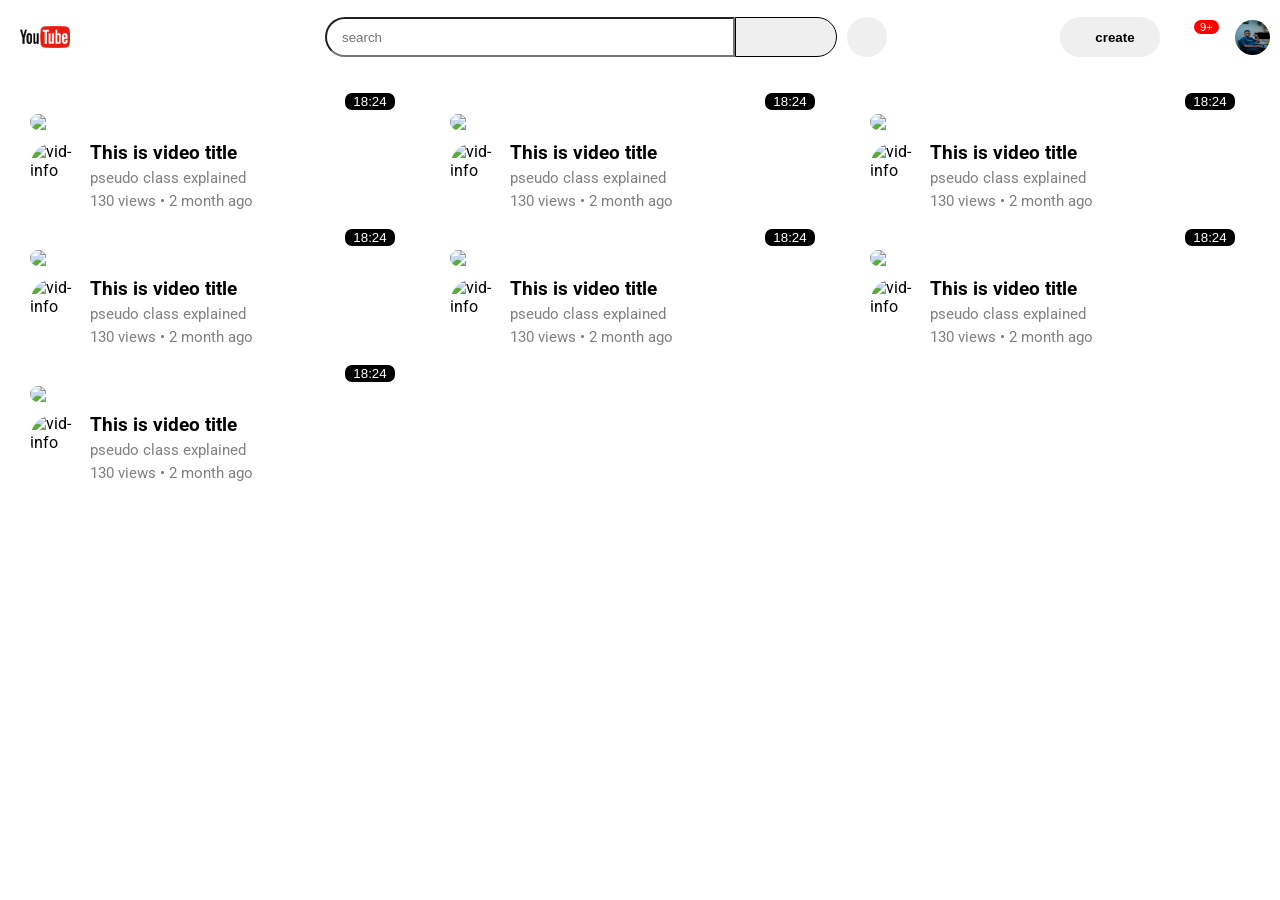
==== index.html @ b8892fe2 "first commit" ====
<!DOCTYPE html>
<html lang="en">
<head>
    <meta charset="UTF-8">
    <meta name="viewport" content="width=device-width, initial-scale=1.0">
    <title>Document</title>
      <link rel="stylesheet" href="https://cdnjs.cloudflare.com/ajax/libs/font-awesome/7.0.1/css/all.min.css">
      <link rel="stylesheet" href="index.css">
      <link rel="preconnect" href="https://fonts.googleapis.com">
<link rel="preconnect" href="https://fonts.gstatic.com" crossorigin>
<link href="https://fonts.googleapis.com/css2?family=Roboto:ital,wght@0,100..900;1,100..900&display=swap" rel="stylesheet">
</head>
<body>
    <nav>
        <div class="first-box">
         <i class="fa-solid fa-bars"></i>
         <img src="asset/logo.png" alt="logo" 
           class="logo">
        </div>
        <div class="second-box">
        <div class="search-box">  
          <input type="search" placeholder="search"
          class="search" >
             <button class="mag-btn">
               <i class="fa-solid fa-magnifying-glass fa-2x"></i>
             </button>
           </div>
            <button class="mic-btn">
               <i class="fa-solid fa-microphone"></i>
            </button>
        </div>
        <div class="last-box">
           <button class="create-btn"><i class="fa-solid fa-plus " ></i>create</button>
            <button class="notification-btn"><i class="fa-regular fa-bell"></i>
             <div class="badge">9+</div></button>
            <img src="asset/DSC_4769_transcpr.jpg" alt="profile-px"
            class="profile-pics">
           
        </div>
    </nav>
      <section class="video-section">
           <div class="video-card">
            <img class="thumbnail" src="https://i.ytimg.com/vi/6QCBYpAjak4/hq720_2.jpg?sqp=-oaymwFBCNAFEJQDSFryq4qpAzMIARUAAIhCGADYAQHiAQoIGBACGAY4AUAB8AEB-AHOBYACgAqKAgwIABABGHIgRShMMA8=&rs=AOn4CLAubvExVQAcBdk7NI8dqaTCEiVfXA">
                <button class="timestamp">18:24</button>
            <div class="video-info">
               <img class="channel-pics" src="https://i.ytimg.com/vi/6QCBYpAjak4/hq720_2.jpg?sqp=-oaymwFBCNAFEJQDSFryq4qpAzMIARUAAIhCGADYAQHiAQoIGBACGAY4AUAB8AEB-AHOBYACgAqKAgwIABABGHIgRShMMA8=&rs=AOn4CLAubvExVQAcBdk7NI8dqaTCEiVfXA" alt="vid-info">
               <div class="video-sub">
                  <h3 class="video-title"> This is video title</h3>
                  <p class="video-channel">pseudo class explained</p>
                  <div class="video-stats">
                     <span>130 views </span>
                     &#8226;
                     <span>2  month ago</span>
                  </div>
               </div>
              </div>
           </div>
           <div class="video-card">
            <img class="thumbnail" src="https://i.ytimg.com/vi/6QCBYpAjak4/hq720_2.jpg?sqp=-oaymwFBCNAFEJQDSFryq4qpAzMIARUAAIhCGADYAQHiAQoIGBACGAY4AUAB8AEB-AHOBYACgAqKAgwIABABGHIgRShMMA8=&rs=AOn4CLAubvExVQAcBdk7NI8dqaTCEiVfXA">
             <button class="timestamp">18:24</button>
            <div class="video-info">
               <img class="channel-pics" src="https://i.ytimg.com/vi/6QCBYpAjak4/hq720_2.jpg?sqp=-oaymwFBCNAFEJQDSFryq4qpAzMIARUAAIhCGADYAQHiAQoIGBACGAY4AUAB8AEB-AHOBYACgAqKAgwIABABGHIgRShMMA8=&rs=AOn4CLAubvExVQAcBdk7NI8dqaTCEiVfXA" alt="vid-info">
               <div class="video-sub">
                  <h3 class="video-title"> This is video title</h3>
                  <p class="video-channel">pseudo class explained</p>
                  <div class="video-stats">
                     <span>130 views </span>
                     &#8226;
                     <span>2  month ago</span>
                  </div>
               </div>
              </div>
           </div>
           <div class="video-card">
            <img class="thumbnail" src="https://i.ytimg.com/vi/6QCBYpAjak4/hq720_2.jpg?sqp=-oaymwFBCNAFEJQDSFryq4qpAzMIARUAAIhCGADYAQHiAQoIGBACGAY4AUAB8AEB-AHOBYACgAqKAgwIABABGHIgRShMMA8=&rs=AOn4CLAubvExVQAcBdk7NI8dqaTCEiVfXA">
             <button class="timestamp">18:24</button>
            <div class="video-info">
               <img class="channel-pics" src="https://i.ytimg.com/vi/6QCBYpAjak4/hq720_2.jpg?sqp=-oaymwFBCNAFEJQDSFryq4qpAzMIARUAAIhCGADYAQHiAQoIGBACGAY4AUAB8AEB-AHOBYACgAqKAgwIABABGHIgRShMMA8=&rs=AOn4CLAubvExVQAcBdk7NI8dqaTCEiVfXA" alt="vid-info">
               <div class="video-sub">
                  <h3 class="video-title"> This is video title</h3>
                  <p class="video-channel">pseudo class explained</p>
                  <div class="video-stats">
                     <span>130 views </span>
                     &#8226;
                     <span>2  month ago</span>
                  </div>
               </div>
              </div>
           </div>
           <div class="video-card">
            <img class="thumbnail" src="https://i.ytimg.com/vi/6QCBYpAjak4/hq720_2.jpg?sqp=-oaymwFBCNAFEJQDSFryq4qpAzMIARUAAIhCGADYAQHiAQoIGBACGAY4AUAB8AEB-AHOBYACgAqKAgwIABABGHIgRShMMA8=&rs=AOn4CLAubvExVQAcBdk7NI8dqaTCEiVfXA">
             <button class="timestamp">18:24</button>
            <div class="video-info">
               <img class="channel-pics" src="https://i.ytimg.com/vi/6QCBYpAjak4/hq720_2.jpg?sqp=-oaymwFBCNAFEJQDSFryq4qpAzMIARUAAIhCGADYAQHiAQoIGBACGAY4AUAB8AEB-AHOBYACgAqKAgwIABABGHIgRShMMA8=&rs=AOn4CLAubvExVQAcBdk7NI8dqaTCEiVfXA" alt="vid-info">
               <div class="video-sub">
                  <h3 class="video-title"> This is video title</h3>
                  <p class="video-channel">pseudo class explained</p>
                  <div class="video-stats">
                     <span>130 views </span>
                     &#8226;
                     <span>2  month ago</span>
                  </div>
               </div>
              </div>
           </div>
           <div class="video-card">
            <img class="thumbnail" src="https://i.ytimg.com/vi/6QCBYpAjak4/hq720_2.jpg?sqp=-oaymwFBCNAFEJQDSFryq4qpAzMIARUAAIhCGADYAQHiAQoIGBACGAY4AUAB8AEB-AHOBYACgAqKAgwIABABGHIgRShMMA8=&rs=AOn4CLAubvExVQAcBdk7NI8dqaTCEiVfXA">
              <button class="timestamp">18:24</button>
            <div class="video-info">
               <img class="channel-pics" src="https://i.ytimg.com/vi/6QCBYpAjak4/hq720_2.jpg?sqp=-oaymwFBCNAFEJQDSFryq4qpAzMIARUAAIhCGADYAQHiAQoIGBACGAY4AUAB8AEB-AHOBYACgAqKAgwIABABGHIgRShMMA8=&rs=AOn4CLAubvExVQAcBdk7NI8dqaTCEiVfXA" alt="vid-info">
               <div class="video-sub">
                  <h3 class="video-title"> This is video title</h3>
                  <p class="video-channel">pseudo class explained</p>
                  <div class="video-stats">
                     <span>130 views </span>
                     &#8226;
                     <span>2  month ago</span>
                  </div>
               </div>
              </div>
           </div>
           <div class="video-card">
            <img class="thumbnail" src="https://i.ytimg.com/vi/6QCBYpAjak4/hq720_2.jpg?sqp=-oaymwFBCNAFEJQDSFryq4qpAzMIARUAAIhCGADYAQHiAQoIGBACGAY4AUAB8AEB-AHOBYACgAqKAgwIABABGHIgRShMMA8=&rs=AOn4CLAubvExVQAcBdk7NI8dqaTCEiVfXA">
              <button class="timestamp">18:24</button>
            <div class="video-info">
               <img class="channel-pics" src="https://i.ytimg.com/vi/6QCBYpAjak4/hq720_2.jpg?sqp=-oaymwFBCNAFEJQDSFryq4qpAzMIARUAAIhCGADYAQHiAQoIGBACGAY4AUAB8AEB-AHOBYACgAqKAgwIABABGHIgRShMMA8=&rs=AOn4CLAubvExVQAcBdk7NI8dqaTCEiVfXA" alt="vid-info">
               <div class="video-sub">
                  <h3 class="video-title"> This is video title</h3>
                  <p class="video-channel">pseudo class explained</p>
                  <div class="video-stats">
                     <span>130 views </span>
                     &#8226;
                     <span>2  month ago</span>
                  </div>
               </div>
              </div>
           </div>
           <div class="video-card">
            <img class="thumbnail" src="https://i.ytimg.com/vi/6QCBYpAjak4/hq720_2.jpg?sqp=-oaymwFBCNAFEJQDSFryq4qpAzMIARUAAIhCGADYAQHiAQoIGBACGAY4AUAB8AEB-AHOBYACgAqKAgwIABABGHIgRShMMA8=&rs=AOn4CLAubvExVQAcBdk7NI8dqaTCEiVfXA">
              <button class="timestamp">18:24</button>
            <div class="video-info">
               <img class="channel-pics" src="https://i.ytimg.com/vi/6QCBYpAjak4/hq720_2.jpg?sqp=-oaymwFBCNAFEJQDSFryq4qpAzMIARUAAIhCGADYAQHiAQoIGBACGAY4AUAB8AEB-AHOBYACgAqKAgwIABABGHIgRShMMA8=&rs=AOn4CLAubvExVQAcBdk7NI8dqaTCEiVfXA" alt="vid-info">
               <div class="video-sub">
                  <h3 class="video-title"> This is video title</h3>
                  <p class="video-channel">pseudo class explained</p>
                  <div class="video-stats">
                     <span>130 views </span>
                     &#8226;
                     <span>2  month ago</span>
                  </div>
               </div>
              </div>
           </div>
      </section>
</body>
</html>
---- index.css ----
body {
            margin: 0;
            padding: 0;
            font-family: roboto, arial,helvetical;
        }
         
  nav {
            display: flex;
            justify-content: space-between;
            align-items:center ;
            padding: 17px 10px;
            gap: 10px;
         }
         .logo{
            width: 50px;
         }
         .first-box {
            flex:25%;
            display: flex;
            align-items: center;
            gap: 10px;
         }
         .second-box {
            flex:50% ;
            display: flex;
            gap: 10px;
         }
         .last-box {
            flex:25% ;
            padding-left: 20px;
            display: flex;
            align-items: center;
            gap: 20px;
            justify-content: flex-end;
            
   
         }
         .search-box{
            height: 40px;
            text-indent:10px ;
            width: 40vw;
            display: flex;
            border: 1px solid black;
            border: 20px;
          
         }
         .search {
            width: 80%;
            overflow: hidden;
            padding: 15px;
            border-bottom-left-radius: 20px;
            border-top-left-radius: 20px;
         }
         .create-btn{
            border-radius: 20px;
            border: none;
            font-weight: bold;
            width: 100px;
            height: 40px;
            
         }
         .profile-pics{
            width: 35px;
            height:35px ;
            border-radius: 50%;
         }
         .fa-solid.fa-plus{
            margin-left: 10px;
         }
         .notification-btn {
            border-radius: 50%;
            height: 35px;
            width: 35px;
            border: none;
            background:none  ;
            position: relative;
         }
         .badge {
            background-color: red;
            color:white ;
            padding: 1px 6px;
            position: absolute;
            top:0px ;
            font-size: smaller;
            left:14px ;
            border-radius: 10px;

         }
         .notification-btn i {
            font-size: large;
         }
          .notification-btn:hover{
            background-color: #d3d3d3;
          }
          .mag-btn {
            /* position: absolute;
            right: 0.5px;
            height: 40px;
            width: 80px;
            border-bottom-right-radius: 20px;
            border-top-right-radius: 20px;
            border: 1px solid black; */
            overflow: hidden;
            outline: none;
            width:20% ;
            border: 1px solid black;
            border-bottom-right-radius: 20px;
            border-top-right-radius: 20px;
            height: 40px;
            
          }
          .fa-solid.fa-magnifying-glass.fa-2x{
            font-weight: 100px;
          }
          .mic-btn{
            border-radius: 50%;
            height: 40px;
            width: 40px;
            border: none;
            padding: 10px;
          }
          .mag-btn:hover{
               background-color: lightgrey;
          }
          .mic-btn:hover{
               background-color: lightgrey;
          }
          .search:focus {
            border: 1 px solid blue;

          }
          .video-card{
            display: flex;
            flex-direction: column;
            width: 380px;
            border-radius: 10px;
            padding: 20px;
            position: relative;
            
          }
          .channel-pics {
            width:50px ;
            height:50px ;
            border-radius:50% ;
          }
          .video-info {
            display: flex;
            gap: 10px;
            margin-top: 12px;
          }
          .video-title{
            margin: 0;
          }
          .video-sub {
            display: flex;
            flex-direction: column;
            gap: 5px;
          }
          .video-channel {
            margin: 0;
            font-size: 15px;
            color: grey;
          }
          .video-section {
            padding: 20px 10px;
          }
          .thumbnail{
            border-radius: 12px;
            width: 380px;
          }
          .video-stats{
            font-size: 15px;
            color: grey;
          }
          
            
          
           .thumbnail:hover{
             border-radius: 0px;
           }
           .video-card:hover{
            background-color: rgb(236, 220, 220);
            border-radius: 12px;
           }
           section {
            display: grid;
            grid-template-columns: 1fr 1fr 1fr;
           }

            
          @media  (max-width:480px) {
              .second-box   {
                display: none;
              }
              .last-box {
                display: none;
              }
               .video-section{
                grid-template-columns: 1fr;
               }
          }
  .timestamp {
    background-color: black;
    color: white;
    width: 50px;
    border: none;
    position: absolute;
    right: 35px;
    bottom: 120px;
    border-radius: 7px;
  }
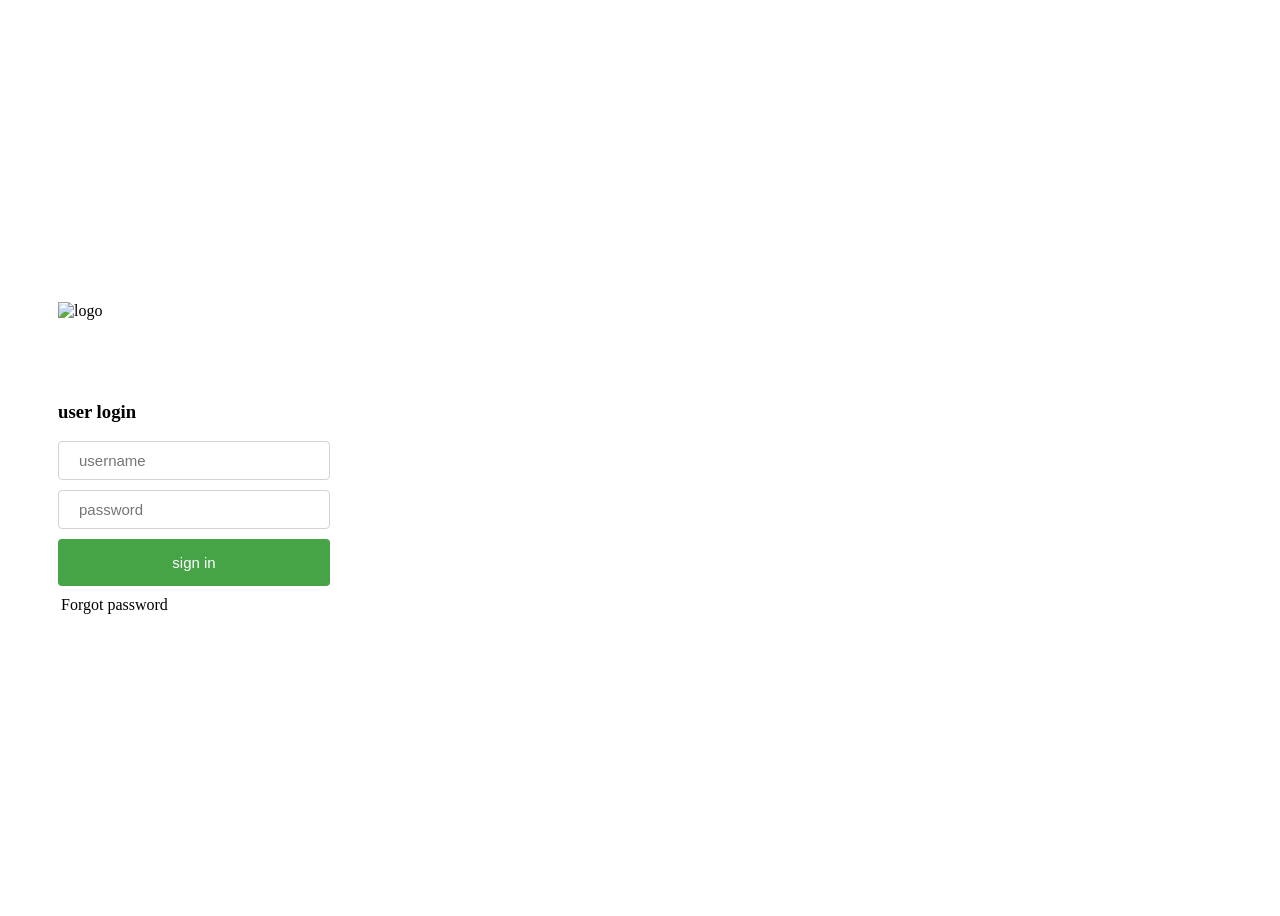
==== commit e2fd2856: "second commit" ====
--- a/index.html
+++ b/index.html
@@ -3,154 +3,32 @@
 <head>
     <meta charset="UTF-8">
     <meta name="viewport" content="width=device-width, initial-scale=1.0">
-    <title>Document</title>
-      <link rel="stylesheet" href="https://cdnjs.cloudflare.com/ajax/libs/font-awesome/7.0.1/css/all.min.css">
-      <link rel="stylesheet" href="index.css">
-      <link rel="preconnect" href="https://fonts.googleapis.com">
-<link rel="preconnect" href="https://fonts.gstatic.com" crossorigin>
-<link href="https://fonts.googleapis.com/css2?family=Roboto:ital,wght@0,100..900;1,100..900&display=swap" rel="stylesheet">
+    <title>Login:appclickict academy</title>
+    <link rel="stylesheet" href="index.css">
+     <link rel="stylesheet" href="https://cdnjs.cloudflare.com/ajax/libs/font-awesome/7.0.1/css/all.min.css">
 </head>
 <body>
-    <nav>
-        <div class="first-box">
-         <i class="fa-solid fa-bars"></i>
-         <img src="asset/logo.png" alt="logo" 
-           class="logo">
+    <div class="parent-container">
+        <div class="login-info">
+            <img src="https://appclick.ng/portal/uploads/school_content/admin_logo/1692202493-89741823864dcf5fd4617b!appclick-academy-logo-best-tech-training-center-in-ibadan-lagos-nigeria (1).png" alt="logo" class="logo">
+            <h3>user login</h3>
+            <form >
+                <div class="user-cont">
+               <input type="text" name="username" id="username" placeholder="username"> 
+               <i class="fa-solid fa-envelope"></i>
+               </div>
+               <div class="pass-cont">
+               <input type="password" name="password" id="password" placeholder="password">
+               <i class="fa-solid fa-lock"></i>
+            </div>
+               <div class="btn-cont">
+                <button>sign in</button> </div>
+                <div class="f">
+                <i class="fa-solid fa-key"></i>
+                <a href="#">Forgot password</a></div>
+            </form>
         </div>
-        <div class="second-box">
-        <div class="search-box">  
-          <input type="search" placeholder="search"
-          class="search" >
-             <button class="mag-btn">
-               <i class="fa-solid fa-magnifying-glass fa-2x"></i>
-             </button>
-           </div>
-            <button class="mic-btn">
-               <i class="fa-solid fa-microphone"></i>
-            </button>
-        </div>
-        <div class="last-box">
-           <button class="create-btn"><i class="fa-solid fa-plus " ></i>create</button>
-            <button class="notification-btn"><i class="fa-regular fa-bell"></i>
-             <div class="badge">9+</div></button>
-            <img src="asset/DSC_4769_transcpr.jpg" alt="profile-px"
-            class="profile-pics">
-           
-        </div>
-    </nav>
-      <section class="video-section">
-           <div class="video-card">
-            <img class="thumbnail" src="https://i.ytimg.com/vi/6QCBYpAjak4/hq720_2.jpg?sqp=-oaymwFBCNAFEJQDSFryq4qpAzMIARUAAIhCGADYAQHiAQoIGBACGAY4AUAB8AEB-AHOBYACgAqKAgwIABABGHIgRShMMA8=&rs=AOn4CLAubvExVQAcBdk7NI8dqaTCEiVfXA">
-                <button class="timestamp">18:24</button>
-            <div class="video-info">
-               <img class="channel-pics" src="https://i.ytimg.com/vi/6QCBYpAjak4/hq720_2.jpg?sqp=-oaymwFBCNAFEJQDSFryq4qpAzMIARUAAIhCGADYAQHiAQoIGBACGAY4AUAB8AEB-AHOBYACgAqKAgwIABABGHIgRShMMA8=&rs=AOn4CLAubvExVQAcBdk7NI8dqaTCEiVfXA" alt="vid-info">
-               <div class="video-sub">
-                  <h3 class="video-title"> This is video title</h3>
-                  <p class="video-channel">pseudo class explained</p>
-                  <div class="video-stats">
-                     <span>130 views </span>
-                     &#8226;
-                     <span>2  month ago</span>
-                  </div>
-               </div>
-              </div>
-           </div>
-           <div class="video-card">
-            <img class="thumbnail" src="https://i.ytimg.com/vi/6QCBYpAjak4/hq720_2.jpg?sqp=-oaymwFBCNAFEJQDSFryq4qpAzMIARUAAIhCGADYAQHiAQoIGBACGAY4AUAB8AEB-AHOBYACgAqKAgwIABABGHIgRShMMA8=&rs=AOn4CLAubvExVQAcBdk7NI8dqaTCEiVfXA">
-             <button class="timestamp">18:24</button>
-            <div class="video-info">
-               <img class="channel-pics" src="https://i.ytimg.com/vi/6QCBYpAjak4/hq720_2.jpg?sqp=-oaymwFBCNAFEJQDSFryq4qpAzMIARUAAIhCGADYAQHiAQoIGBACGAY4AUAB8AEB-AHOBYACgAqKAgwIABABGHIgRShMMA8=&rs=AOn4CLAubvExVQAcBdk7NI8dqaTCEiVfXA" alt="vid-info">
-               <div class="video-sub">
-                  <h3 class="video-title"> This is video title</h3>
-                  <p class="video-channel">pseudo class explained</p>
-                  <div class="video-stats">
-                     <span>130 views </span>
-                     &#8226;
-                     <span>2  month ago</span>
-                  </div>
-               </div>
-              </div>
-           </div>
-           <div class="video-card">
-            <img class="thumbnail" src="https://i.ytimg.com/vi/6QCBYpAjak4/hq720_2.jpg?sqp=-oaymwFBCNAFEJQDSFryq4qpAzMIARUAAIhCGADYAQHiAQoIGBACGAY4AUAB8AEB-AHOBYACgAqKAgwIABABGHIgRShMMA8=&rs=AOn4CLAubvExVQAcBdk7NI8dqaTCEiVfXA">
-             <button class="timestamp">18:24</button>
-            <div class="video-info">
-               <img class="channel-pics" src="https://i.ytimg.com/vi/6QCBYpAjak4/hq720_2.jpg?sqp=-oaymwFBCNAFEJQDSFryq4qpAzMIARUAAIhCGADYAQHiAQoIGBACGAY4AUAB8AEB-AHOBYACgAqKAgwIABABGHIgRShMMA8=&rs=AOn4CLAubvExVQAcBdk7NI8dqaTCEiVfXA" alt="vid-info">
-               <div class="video-sub">
-                  <h3 class="video-title"> This is video title</h3>
-                  <p class="video-channel">pseudo class explained</p>
-                  <div class="video-stats">
-                     <span>130 views </span>
-                     &#8226;
-                     <span>2  month ago</span>
-                  </div>
-               </div>
-              </div>
-           </div>
-           <div class="video-card">
-            <img class="thumbnail" src="https://i.ytimg.com/vi/6QCBYpAjak4/hq720_2.jpg?sqp=-oaymwFBCNAFEJQDSFryq4qpAzMIARUAAIhCGADYAQHiAQoIGBACGAY4AUAB8AEB-AHOBYACgAqKAgwIABABGHIgRShMMA8=&rs=AOn4CLAubvExVQAcBdk7NI8dqaTCEiVfXA">
-             <button class="timestamp">18:24</button>
-            <div class="video-info">
-               <img class="channel-pics" src="https://i.ytimg.com/vi/6QCBYpAjak4/hq720_2.jpg?sqp=-oaymwFBCNAFEJQDSFryq4qpAzMIARUAAIhCGADYAQHiAQoIGBACGAY4AUAB8AEB-AHOBYACgAqKAgwIABABGHIgRShMMA8=&rs=AOn4CLAubvExVQAcBdk7NI8dqaTCEiVfXA" alt="vid-info">
-               <div class="video-sub">
-                  <h3 class="video-title"> This is video title</h3>
-                  <p class="video-channel">pseudo class explained</p>
-                  <div class="video-stats">
-                     <span>130 views </span>
-                     &#8226;
-                     <span>2  month ago</span>
-                  </div>
-               </div>
-              </div>
-           </div>
-           <div class="video-card">
-            <img class="thumbnail" src="https://i.ytimg.com/vi/6QCBYpAjak4/hq720_2.jpg?sqp=-oaymwFBCNAFEJQDSFryq4qpAzMIARUAAIhCGADYAQHiAQoIGBACGAY4AUAB8AEB-AHOBYACgAqKAgwIABABGHIgRShMMA8=&rs=AOn4CLAubvExVQAcBdk7NI8dqaTCEiVfXA">
-              <button class="timestamp">18:24</button>
-            <div class="video-info">
-               <img class="channel-pics" src="https://i.ytimg.com/vi/6QCBYpAjak4/hq720_2.jpg?sqp=-oaymwFBCNAFEJQDSFryq4qpAzMIARUAAIhCGADYAQHiAQoIGBACGAY4AUAB8AEB-AHOBYACgAqKAgwIABABGHIgRShMMA8=&rs=AOn4CLAubvExVQAcBdk7NI8dqaTCEiVfXA" alt="vid-info">
-               <div class="video-sub">
-                  <h3 class="video-title"> This is video title</h3>
-                  <p class="video-channel">pseudo class explained</p>
-                  <div class="video-stats">
-                     <span>130 views </span>
-                     &#8226;
-                     <span>2  month ago</span>
-                  </div>
-               </div>
-              </div>
-           </div>
-           <div class="video-card">
-            <img class="thumbnail" src="https://i.ytimg.com/vi/6QCBYpAjak4/hq720_2.jpg?sqp=-oaymwFBCNAFEJQDSFryq4qpAzMIARUAAIhCGADYAQHiAQoIGBACGAY4AUAB8AEB-AHOBYACgAqKAgwIABABGHIgRShMMA8=&rs=AOn4CLAubvExVQAcBdk7NI8dqaTCEiVfXA">
-              <button class="timestamp">18:24</button>
-            <div class="video-info">
-               <img class="channel-pics" src="https://i.ytimg.com/vi/6QCBYpAjak4/hq720_2.jpg?sqp=-oaymwFBCNAFEJQDSFryq4qpAzMIARUAAIhCGADYAQHiAQoIGBACGAY4AUAB8AEB-AHOBYACgAqKAgwIABABGHIgRShMMA8=&rs=AOn4CLAubvExVQAcBdk7NI8dqaTCEiVfXA" alt="vid-info">
-               <div class="video-sub">
-                  <h3 class="video-title"> This is video title</h3>
-                  <p class="video-channel">pseudo class explained</p>
-                  <div class="video-stats">
-                     <span>130 views </span>
-                     &#8226;
-                     <span>2  month ago</span>
-                  </div>
-               </div>
-              </div>
-           </div>
-           <div class="video-card">
-            <img class="thumbnail" src="https://i.ytimg.com/vi/6QCBYpAjak4/hq720_2.jpg?sqp=-oaymwFBCNAFEJQDSFryq4qpAzMIARUAAIhCGADYAQHiAQoIGBACGAY4AUAB8AEB-AHOBYACgAqKAgwIABABGHIgRShMMA8=&rs=AOn4CLAubvExVQAcBdk7NI8dqaTCEiVfXA">
-              <button class="timestamp">18:24</button>
-            <div class="video-info">
-               <img class="channel-pics" src="https://i.ytimg.com/vi/6QCBYpAjak4/hq720_2.jpg?sqp=-oaymwFBCNAFEJQDSFryq4qpAzMIARUAAIhCGADYAQHiAQoIGBACGAY4AUAB8AEB-AHOBYACgAqKAgwIABABGHIgRShMMA8=&rs=AOn4CLAubvExVQAcBdk7NI8dqaTCEiVfXA" alt="vid-info">
-               <div class="video-sub">
-                  <h3 class="video-title"> This is video title</h3>
-                  <p class="video-channel">pseudo class explained</p>
-                  <div class="video-stats">
-                     <span>130 views </span>
-                     &#8226;
-                     <span>2  month ago</span>
-                  </div>
-               </div>
-              </div>
-           </div>
-      </section>
+        <div class="img">
+    </div>
 </body>
 </html>
--- a/index.css
+++ b/index.css
@@ -1,212 +1,98 @@
-  body {
-            margin: 0;
-            padding: 0;
-            font-family: roboto, arial,helvetical;
-        }
-         
-  nav {
-            display: flex;
-            justify-content: space-between;
-            align-items:center ;
-            padding: 17px 10px;
-            gap: 10px;
-         }
-         .logo{
-            width: 50px;
-         }
-         .first-box {
-            flex:25%;
-            display: flex;
-            align-items: center;
-            gap: 10px;
-         }
-         .second-box {
-            flex:50% ;
-            display: flex;
-            gap: 10px;
-         }
-         .last-box {
-            flex:25% ;
-            padding-left: 20px;
-            display: flex;
-            align-items: center;
-            gap: 20px;
-            justify-content: flex-end;
-            
-   
-         }
-         .search-box{
-            height: 40px;
-            text-indent:10px ;
-            width: 40vw;
-            display: flex;
-            border: 1px solid black;
-            border: 20px;
-          
-         }
-         .search {
-            width: 80%;
-            overflow: hidden;
-            padding: 15px;
-            border-bottom-left-radius: 20px;
-            border-top-left-radius: 20px;
-         }
-         .create-btn{
-            border-radius: 20px;
-            border: none;
-            font-weight: bold;
-            width: 100px;
-            height: 40px;
-            
-         }
-         .profile-pics{
-            width: 35px;
-            height:35px ;
-            border-radius: 50%;
-         }
-         .fa-solid.fa-plus{
-            margin-left: 10px;
-         }
-         .notification-btn {
-            border-radius: 50%;
-            height: 35px;
-            width: 35px;
-            border: none;
-            background:none  ;
-            position: relative;
-         }
-         .badge {
-            background-color: red;
-            color:white ;
-            padding: 1px 6px;
-            position: absolute;
-            top:0px ;
-            font-size: smaller;
-            left:14px ;
-            border-radius: 10px;
+.parent-container {
+    display: grid;
+    grid-template-columns: 410px 1fr;
+    height: 100vh;
+}
+.img {
+    background-image: url("https://appclick.ng/portal/uploads/school_content/login_image/1690229717-162752723964bedbd546018!Stay-Ahead-in-the-Coding-World-with-These-Programming-Laptop-2.jpg");
+    background-repeat: no-repeat;
+    background-size: cover;
 
-         }
-         .notification-btn i {
-            font-size: large;
-         }
-          .notification-btn:hover{
-            background-color: #d3d3d3;
-          }
-          .mag-btn {
-            /* position: absolute;
-            right: 0.5px;
-            height: 40px;
-            width: 80px;
-            border-bottom-right-radius: 20px;
-            border-top-right-radius: 20px;
-            border: 1px solid black; */
-            overflow: hidden;
-            outline: none;
-            width:20% ;
-            border: 1px solid black;
-            border-bottom-right-radius: 20px;
-            border-top-right-radius: 20px;
-            height: 40px;
-            
-          }
-          .fa-solid.fa-magnifying-glass.fa-2x{
-            font-weight: 100px;
-          }
-          .mic-btn{
-            border-radius: 50%;
-            height: 40px;
-            width: 40px;
-            border: none;
-            padding: 10px;
-          }
-          .mag-btn:hover{
-               background-color: lightgrey;
-          }
-          .mic-btn:hover{
-               background-color: lightgrey;
-          }
-          .search:focus {
-            border: 1 px solid blue;
+}  
+.login-info {
+    display: flex;
+    flex-direction: column;
+    justify-content: center;
+    margin-left: 50px;
+    
+}
+.logo{
+    width: 150px;
+    height: 80px;
+}
+form {
+  display: flex;
+  flex-direction: column;
+  gap: 10px;}
 
-          }
-          .video-card{
-            display: flex;
-            flex-direction: column;
-            width: 380px;
-            border-radius: 10px;
-            padding: 20px;
-            position: relative;
-            
-          }
-          .channel-pics {
-            width:50px ;
-            height:50px ;
-            border-radius:50% ;
-          }
-          .video-info {
-            display: flex;
-            gap: 10px;
-            margin-top: 12px;
-          }
-          .video-title{
-            margin: 0;
-          }
-          .video-sub {
-            display: flex;
-            flex-direction: column;
-            gap: 5px;
-          }
-          .video-channel {
-            margin: 0;
-            font-size: 15px;
-            color: grey;
-          }
-          .video-section {
-            padding: 20px 10px;
-          }
-          .thumbnail{
-            border-radius: 12px;
-            width: 380px;
-          }
-          .video-stats{
-            font-size: 15px;
-            color: grey;
-          }
-          
-            
-          
-           .thumbnail:hover{
-             border-radius: 0px;
-           }
-           .video-card:hover{
-            background-color: rgb(236, 220, 220);
-            border-radius: 12px;
-           }
-           section {
-            display: grid;
-            grid-template-columns: 1fr 1fr 1fr;
-           }
+#username {
+    
+    padding: 10px;
+    outline: none;
+    text-indent: 10px;
+    font-size: 15px;
+    width: 250px;
+    position: relative;
+    border-radius: 4px;
+    border: 1px solid lightgrey;
+}
 
-            
-          @media  (max-width:480px) {
-              .second-box   {
-                display: none;
-              }
-              .last-box {
-                display: none;
-              }
-               .video-section{
-                grid-template-columns: 1fr;
-               }
-          }
-  .timestamp {
-    background-color: black;
-    color: white;
-    width: 50px;
-    border: none;
+#password {
+   padding: 10px;
+    outline: none;
+    text-indent: 10px;
+    font-size: 15px;
+    width: 250px;
+    position: relative;
+    border-radius: 4px;
+    border: 1px solid lightgrey;
+}
+#username:focus {
+    border: 2px solid lightgreen;
+}
+.fa-solid.fa-envelope{
     position: absolute;
-    right: 35px;
-    bottom: 120px;
-    border-radius: 7px;
-  }
-          +    right: 6rem;
+    margin-top: 10px;
+}
+.user-cont {
+    position: relative;
+}
+.pass-cont{
+    position: relative;
+}
+.fa-solid.fa-lock{
+   position: absolute;
+    right: 6rem;
+    margin-top: 10px; 
+}
+#password:focus {
+    border: 2px solid lightgreen;
+}
+button {
+  width: 272px;  
+  padding: 15px;
+  background: rgba(0, 128, 0, 0.726);
+  border: none;
+  border-radius: 4px;
+  color: white;
+  font-size: 15px;
+}
+a {
+    color: black;
+    text-decoration: none;
+}
+.f {
+    display: flex;
+    gap: 3px;
+}
+.fa-solid.fa-key {
+    font-size: smaller;
+    
+}
+
+@media  (max-width:480px) {
+    .parent-container {
+    grid-template-columns: 1fr;
+    }
+}
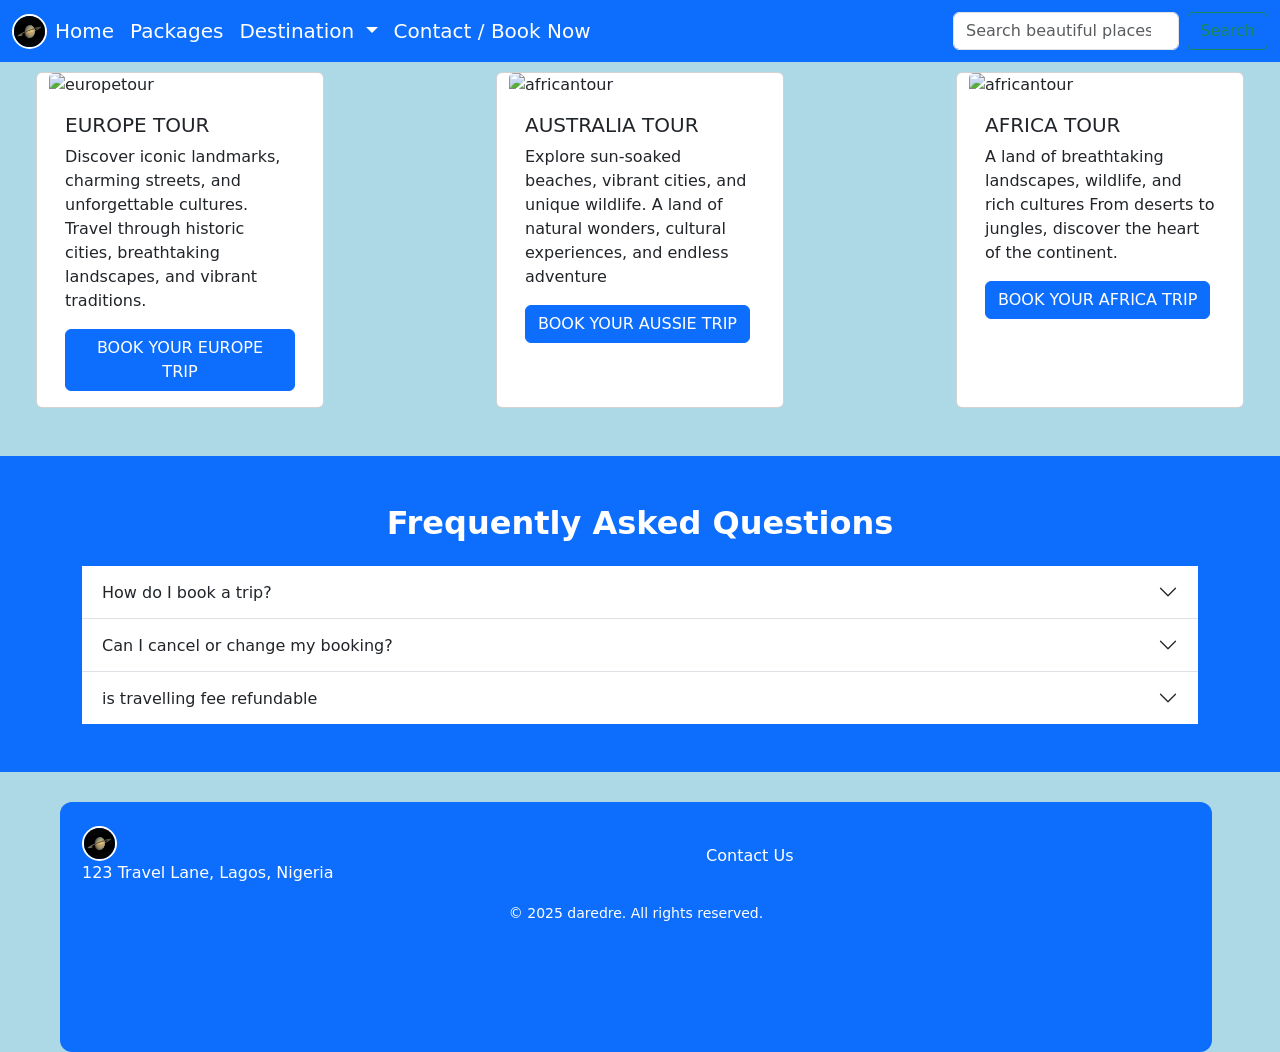
==== commit f989e830: "assignment" ====
--- a/index.html
+++ b/index.html
@@ -3,32 +3,246 @@
 <head>
     <meta charset="UTF-8">
     <meta name="viewport" content="width=device-width, initial-scale=1.0">
-    <title>Login:appclickict academy</title>
-    <link rel="stylesheet" href="index.css">
+    <title>Tourism webpage</title>
+    <link href="https://cdn.jsdelivr.net/npm/bootstrap@5.3.8/dist/css/bootstrap.min.css" rel="stylesheet" integrity="sha384-sRIl4kxILFvY47J16cr9ZwB07vP4J8+LH7qKQnuqkuIAvNWLzeN8tE5YBujZqJLB" crossorigin="anonymous">
+     <link rel="stylesheet" href="index.css">
      <link rel="stylesheet" href="https://cdnjs.cloudflare.com/ajax/libs/font-awesome/7.0.1/css/all.min.css">
-</head>
+  </head>
 <body>
-    <div class="parent-container">
-        <div class="login-info">
-            <img src="https://appclick.ng/portal/uploads/school_content/admin_logo/1692202493-89741823864dcf5fd4617b!appclick-academy-logo-best-tech-training-center-in-ibadan-lagos-nigeria (1).png" alt="logo" class="logo">
-            <h3>user login</h3>
-            <form >
-                <div class="user-cont">
-               <input type="text" name="username" id="username" placeholder="username"> 
-               <i class="fa-solid fa-envelope"></i>
-               </div>
-               <div class="pass-cont">
-               <input type="password" name="password" id="password" placeholder="password">
-               <i class="fa-solid fa-lock"></i>
-            </div>
-               <div class="btn-cont">
-                <button>sign in</button> </div>
-                <div class="f">
-                <i class="fa-solid fa-key"></i>
-                <a href="#">Forgot password</a></div>
-            </form>
-        </div>
-        <div class="img">
-    </div>
+    <script src="https://cdn.jsdelivr.net/npm/bootstrap@5.3.8/dist/js/bootstrap.bundle.min.js" integrity="sha384-FKyoEForCGlyvwx9Hj09JcYn3nv7wiPVlz7YYwJrWVcXK/BmnVDxM+D2scQbITxI" crossorigin="anonymous"></script>
+ <nav class="navbar navbar-expand-lg bg-body-primary fixed-top custom-nav">
+  <div class="container-fluid">
+    <img src="asset/nasa-2W-QWAC0mzI-unsplash.jpg" alt="logo" class="logo">
+    <button class="navbar-toggler" type="button" data-bs-toggle="collapse" data-bs-target="#navbarSupportedContent" aria-controls="navbarSupportedContent" aria-expanded="false" aria-label="Toggle navigation">
+      <span class="navbar-toggler-icon"></span>
+    </button>
+    <div class="collapse navbar-collapse" id="navbarSupportedContent">
+      <ul class="navbar-nav me-auto mb-2 mb-lg-0">
+        <li class="nav-item">
+          <a class="nav-link active text-white" aria-current="page" href="#">Home</a>
+        </li>
+        <li class="nav-item">
+          <a class="nav-link" href="#"> Packages</a>
+        </li>
+        <li class="nav-item dropdown">
+          <a class="nav-link dropdown-toggle" href="#" role="button" data-bs-toggle="dropdown" aria-expanded="false">
+            Destination
+          </a>
+          <ul class="dropdown-menu">
+            <li><a class="dropdown-item" href="#">Europe</a></li>
+            <li><a class="dropdown-item" href="#">Australia</a></li>
+            <li><a class="dropdown-item" href="#">Africa</a></li>
+            <li><hr class="dropdown-divider"></li>
+            <li><a class="dropdown-item" href="#">Check other places we offer</a></li>
+          </ul>
+        </li>
+        <li class="nav-item">
+          <a class="nav-link " >Contact / Book Now</a>
+        </li>
+      </ul>
+      <form class="d-flex" role="search">
+        <input class="form-control me-2" type="search" placeholder="Search beautiful places" aria-label="Search"/>
+        <button class="btn btn-outline-success" type="submit">Search</button>
+      </form>
+    </div>
+  </div>
+</nav>
+<!-- nd of nav bar  e -->
+ <div id="carouselExampleCaptions" class="carousel slide">
+  <div class="carousel-indicators">
+    <button type="button" data-bs-target="#carouselExampleCaptions" data-bs-slide-to="0" class="active" aria-current="true" aria-label="Slide 1"></button>
+    <button type="button" data-bs-target="#carouselExampleCaptions" data-bs-slide-to="1" aria-label="Slide 2"></button>
+    <button type="button" data-bs-target="#carouselExampleCaptions" data-bs-slide-to="2" aria-label="Slide 3"></button>
+  </div>
+  <div class="carousel-inner">
+    <div class="carousel-item active">
+      <img src="https://plus.unsplash.com/premium_photo-1684713510655-e6e31536168d?w=500&auto=format&fit=crop&q=60&ixlib=rb-4.1.0&ixid=M3wxMjA3fDB8MHxzZWFyY2h8MXx8c3RhbmRmb3JkJTIwYnJpZGdlJTIwc3RhZGl1bXxlbnwwfHwwfHx8MA%3D%3D" class="d-block w-100" alt="london">
+      <div class="carousel-caption d-none d-md-block">
+        <h5>Fulham, London, England</h5>
+        <p>Stamford Bridge is one of London’s most iconic football stadiums and the historic home of Chelsea FC. Located in Fulham, it offers an exciting matchday atmosphere, guided stadium tours, and a museum that celebrates over a century of football history.</p>
+      </div>
+    </div>
+    <div class="carousel-item">
+      <img src="https://images.unsplash.com/photo-1523482580672-f109ba8cb9be?w=500&auto=format&fit=crop&q=60&ixlib=rb-4.1.0&ixid=M3wxMjA3fDB8MHxzZWFyY2h8Mnx8YXVzdHJhbGlhfGVufDB8fDB8fHww" class="d-block w-100" alt="lagos">
+      <div class="carousel-caption d-none d-md-block">
+        <h5>Australia</h5>
+        <p>Australia is a diverse destination known for its stunning beaches, unique wildlife, vibrant cities, and world-famous natural wonders like the Great Barrier Reef.</p>
+      </div>
+    </div>
+    <div class="carousel-item">
+      <img src="https://plus.unsplash.com/premium_photo-1694475057464-7a9edc50a2e3?w=500&auto=format&fit=crop&q=60&ixlib=rb-4.1.0&ixid=M3wxMjA3fDB8MHxzZWFyY2h8MTN8fGxhZ29zJTIwbmlnZXJpYXxlbnwwfHwwfHx8MA%3D%3D" class="d-block w-100" alt="new york">
+      <div class="carousel-caption d-none d-md-block">
+        <h5>Lagos nigeria, AFRICA</h5>
+        <p>Lagos is Nigeria’s vibrant coastal city, famous for its beautiful beaches, lively nightlife, rich culture, and fast-growing urban energy.</p>
+      </div>
+    </div>
+  </div>
+  <button class="carousel-control-prev" type="button" data-bs-target="#carouselExampleCaptions" data-bs-slide="prev">
+    <span class="carousel-control-prev-icon" aria-hidden="true"></span>
+    <span class="visually-hidden">Previous</span>
+  </button>
+  <button class="carousel-control-next" type="button" data-bs-target="#carouselExampleCaptions" data-bs-slide="next">
+    <span class="carousel-control-next-icon" aria-hidden="true"></span>
+    <span class="visually-hidden">Next</span>
+  </button>
+</div>
+  <!-- end of carousel -->
+   <div class=" row justify-content-between p-5">
+   <div class="card" style="width: 18rem;">
+  <img src="https://images.unsplash.com/photo-1714782648090-b7ddd4b9cfcd?w=500&auto=format&fit=crop&q=60&ixlib=rb-4.1.0&ixid=M3wxMjA3fDB8MHxzZWFyY2h8Mnx8Z29vZCUyMGV1cm9wZSUyMHBpY3R1cmV8ZW58MHx8MHx8fDA%3D" class="card-img-top custom-img" alt="europetour">
+  <div class="card-body">
+    <h5 class="card-title">EUROPE TOUR</h5>
+    <p class="card-text">Discover iconic landmarks, charming streets, and unforgettable cultures.
+      Travel through historic cities, breathtaking landscapes, and vibrant traditions.
+    </p>
+    <button type="button" class="btn btn-primary" data-bs-toggle="modal" data-bs-target="#exampleModal">
+    BOOK YOUR EUROPE TRIP 
+    
+   </button>
+  </div>
+</div>
+   <div class="card" style="width: 18rem;">
+    <img src="https://plus.unsplash.com/premium_photo-1666983888610-2362b2433009?w=500&auto=format&fit=crop&q=60&ixlib=rb-4.1.0&ixid=M3wxMjA3fDB8MHxzZWFyY2h8MXx8YXVzdHJhbGlhfGVufDB8fDB8fHww" class="card-img-top w-100" alt="africantour">
+    <div class="card-body">
+    <h5 class="card-title">AUSTRALIA TOUR</h5>
+    <p class="card-text">Explore sun-soaked beaches, vibrant cities, and unique wildlife.
+      A land of natural wonders, cultural experiences, and endless adventure
+    </p>
+   <button type="button" class="btn btn-primary" data-bs-toggle="modal" data-bs-target="#exampleModal">
+    BOOK YOUR AUSSIE TRIP 
+    
+   </button>
+  </div>
+</div>
+   <div class="card" style="width: 18rem;">
+  <img src="https://media.istockphoto.com/id/1464998966/photo/beautiful-nile-scenery-with-sailboat-in-the-nile-on-the-way-to-pyramids-aswan-egypt.webp?a=1&b=1&s=612x612&w=0&k=20&c=IHYoTOpdnmyFBiVKpAgd6wKQHH4Zco_a_rJFrEYwFBw=" class="card-img-top w-100" alt="africantour">
+  <div class="card-body">
+    <h5 class="card-title">AFRICA TOUR</h5>
+    <p class="card-text">A land of breathtaking landscapes, wildlife, and rich cultures
+      From deserts to jungles, discover the heart of the continent.
+    </p>
+    <button type="button" class="btn btn-primary" data-bs-toggle="modal" data-bs-target="#exampleModal">
+    BOOK YOUR AFRICA TRIP 
+    
+   </button>
+  </div>
+</div>
+</div>
+ <!-- end of  card -->
+  <!-- frequently ask question
+   -->
+    <section id="faq" class="py-5 bg-primary text-white">
+  <div class="container">
+    <h2 class="text-center mb-4 fw-bold">Frequently Asked Questions</h2>
+    <div class="accordion" id="faqAccordion">
+      <div class="accordion accordion-flush" id="accordionFlushExample">
+  <div class="accordion-item">
+    <h2 class="accordion-header">
+      <button class="accordion-button collapsed" type="button" data-bs-toggle="collapse" data-bs-target="#flush-collapseOne" aria-expanded="false" aria-controls="flush-collapseOne">
+         How do I book a trip?
+      </button>
+    </h2>
+    <div id="flush-collapseOne" class="accordion-collapse collapse" data-bs-parent="#accordionFlushExample">
+      <div class="accordion-body">You can book directly on our website (daredre) by simply booking and selecting your destination and travel dates</div>
+    </div>
+  </div>
+  <div class="accordion-item">
+    <h2 class="accordion-header">
+      <button class="accordion-button collapsed" type="button" data-bs-toggle="collapse" data-bs-target="#flush-collapseTwo" aria-expanded="false" aria-controls="flush-collapseTwo">
+         Can I cancel or change my booking?
+      </button>
+    </h2>
+    <div id="flush-collapseTwo" class="accordion-collapse collapse" data-bs-parent="#accordionFlushExample">
+      <div class="accordion-body">no you cant once its procesed it cant be reversed.read our terms and condition</div>
+    </div>
+  </div>
+  <div class="accordion-item">
+    <h2 class="accordion-header">
+      <button class="accordion-button collapsed" type="button" data-bs-toggle="collapse" data-bs-target="#flush-collapseThree" aria-expanded="false" aria-controls="flush-collapseThree">
+        is travelling fee refundable
+      </button>
+    </h2>
+    <div id="flush-collapseThree" class="accordion-collapse collapse" data-bs-parent="#accordionFlushExample">
+      <div class="accordion-body">NO and capital no</div>
+    </div>
+  </div>
+</div>
+  <!-- modal -->
+   <!-- Button trigger modal -->
+
+
+<!-- Modal -->
+<div class="modal fade" id="exampleModal" tabindex="-1" aria-labelledby="exampleModalLabel" aria-hidden="true">
+  <div class="modal-dialog">
+    <div class="modal-content">
+      <div class="modal-header">
+        <h1 class="modal-title fs-5" id="exampleModalLabel">book trips</h1>
+        <button type="button" class="btn-close" data-bs-dismiss="modal" aria-label="Close"></button>
+      </div>
+      <div class="modal-body">
+        <h5>fill the form below to book your trip to favourite destination
+          and choose  your favorite continent
+        </h5>
+         
+        <select>
+          <option value="">Europe</option>
+          <option value="">Australia</option>
+          <option value="">Africa</option>
+          <option value="">other</option>
+        </select>
+          <form class="modalform">
+            <input type="text" placeholder="fullname" id="b-input">
+            <label>destination</label> <select>
+              <option value="">sydney</option>
+              <option value="">Great Barrier Reef</option>
+              <option value="">Melbourne</option>
+              <option value="">Cape Town, South Africa</option>
+              <option value="">Marrakech, Morocco</option>
+              <option value="">Pyramids of Giza, Egypt</option>
+              <option value="">Rome, Italy</option>
+              <option value="">Santorini, Greece</option>
+              <option value="">fulham london</option>
+              <option value="">Barcelona, Spain</option>
+            </select>
+             
+             <input type="date" name="" id="b-input">
+          </form>
+      </div>
+      <div class="modal-footer">
+        <button type="button" class="btn btn-secondary" data-bs-dismiss="modal">Close</button>
+        <button type="button" class="btn btn-primary">Save changes</button>
+      </div>
+    </div>
+  </div>
+</div></section>
+  <footer class="bg-primary text-white py-4 w-90">
+  <div class="container d-flex flex-column flex-md-row justify-content-between align-items-center">
+
+    <!-- Address -->
+    <div class="mb-3 mb-md-0">
+     <img src="asset/nasa-2W-QWAC0mzI-unsplash.jpg" alt="" class="logo">
+      <p class="mb-0">123 Travel Lane, Lagos, Nigeria</p>
+    </div>
+
+    <!-- Contact Button -->
+    <div class="mb-3 mb-md-0">
+      <a href="#contact" class="btn btn-primary">Contact Us</a>
+    </div>
+
+    <!-- Social Media Icons -->
+    <div>
+      <a href="#" class="text-white me-2"><i class="bi bi-facebook"></i></a>
+      <a href="#" class="text-white me-2"><i class="bi bi-twitter"></i></a>
+      <a href="#" class="text-white me-2"><i class="bi bi-instagram"></i></a>
+    </div>
+
+  </div>
+
+  <!-- Copyright -->
+  <div class="text-center mt-3">
+    <small>© 2025 daredre. All rights reserved.</small>
+  </div>
+</footer>
+  
 </body>
 </html>
--- a/index.css
+++ b/index.css
@@ -1,98 +1,75 @@
-.parent-container {
-    display: grid;
-    grid-template-columns: 410px 1fr;
-    height: 100vh;
+.custom-nav {
+    background-color: #0d6efd;
 }
-.img {
-    background-image: url("https://appclick.ng/portal/uploads/school_content/login_image/1690229717-162752723964bedbd546018!Stay-Ahead-in-the-Coding-World-with-These-Programming-Laptop-2.jpg");
-    background-repeat: no-repeat;
-    background-size: cover;
-
-}  
-.login-info {
+.custom-nav .nav-link {
+    color: white;
+    font-size: 20px;
+}
+body {
+    background-color: lightblue;
     display: flex;
     flex-direction: column;
-    justify-content: center;
-    margin-left: 50px;
-    
+}
+.custom-img {
+    object-fit: contain;
+    width: 100%;
+}
+footer {
+  background:lightblue;
+  padding: 20px;
+  margin-top: 30px;
+  width: 90vw;
+  margin-right: 30px;
+    margin-left: 60px;
+    padding: 10px 10px;
+    height: 250px;
+    border-radius: 12px;
+
+}
+.cover {
+  display: grid;
+  grid-template-columns: 1fr 1fr;
+  border-bottom: 1px solid white;
+}
+.adres {
+  display: flex;
+  flex-direction: column;
+  align-items: center;
+  justify-content: center;
+}
+.sm {
+  display: flex;
+  justify-content: space-between;
+  padding: 20px;
+}
+.sm-icon {
+  display: flex;
+  gap: 40px;
+}
+.modalform {
+  display: flex;
+  flex-direction: column;
+  gap: 10px;
+  margin-top: 10px;
+  width: 200px;
+}
+#b-input {
+  border: 1px solid blue;
+  border-radius: 10px;
+  text-indent: 10px;
+  padding: 5px 10px;
+}
+select {
+  border: 1px solid blue;
+  border-radius: 10px;
+  padding: 5px 10px;
+}
+footer {
+  background: blue;
 }
 .logo{
-    width: 150px;
-    height: 80px;
+width: 35px;
+height: 35px;
+border: 2px solid white;
+border-radius: 50%;
 }
-form {
-  display: flex;
-  flex-direction: column;
-  gap: 10px;}
-
-#username {
-    
-    padding: 10px;
-    outline: none;
-    text-indent: 10px;
-    font-size: 15px;
-    width: 250px;
-    position: relative;
-    border-radius: 4px;
-    border: 1px solid lightgrey;
-}
-
-#password {
-   padding: 10px;
-    outline: none;
-    text-indent: 10px;
-    font-size: 15px;
-    width: 250px;
-    position: relative;
-    border-radius: 4px;
-    border: 1px solid lightgrey;
-}
-#username:focus {
-    border: 2px solid lightgreen;
-}
-.fa-solid.fa-envelope{
-    position: absolute;
-    right: 6rem;
-    margin-top: 10px;
-}
-.user-cont {
-    position: relative;
-}
-.pass-cont{
-    position: relative;
-}
-.fa-solid.fa-lock{
-   position: absolute;
-    right: 6rem;
-    margin-top: 10px; 
-}
-#password:focus {
-    border: 2px solid lightgreen;
-}
-button {
-  width: 272px;  
-  padding: 15px;
-  background: rgba(0, 128, 0, 0.726);
-  border: none;
-  border-radius: 4px;
-  color: white;
-  font-size: 15px;
-}
-a {
-    color: black;
-    text-decoration: none;
-}
-.f {
-    display: flex;
-    gap: 3px;
-}
-.fa-solid.fa-key {
-    font-size: smaller;
-    
-}
-
-@media  (max-width:480px) {
-    .parent-container {
-    grid-template-columns: 1fr;
-    }
-}
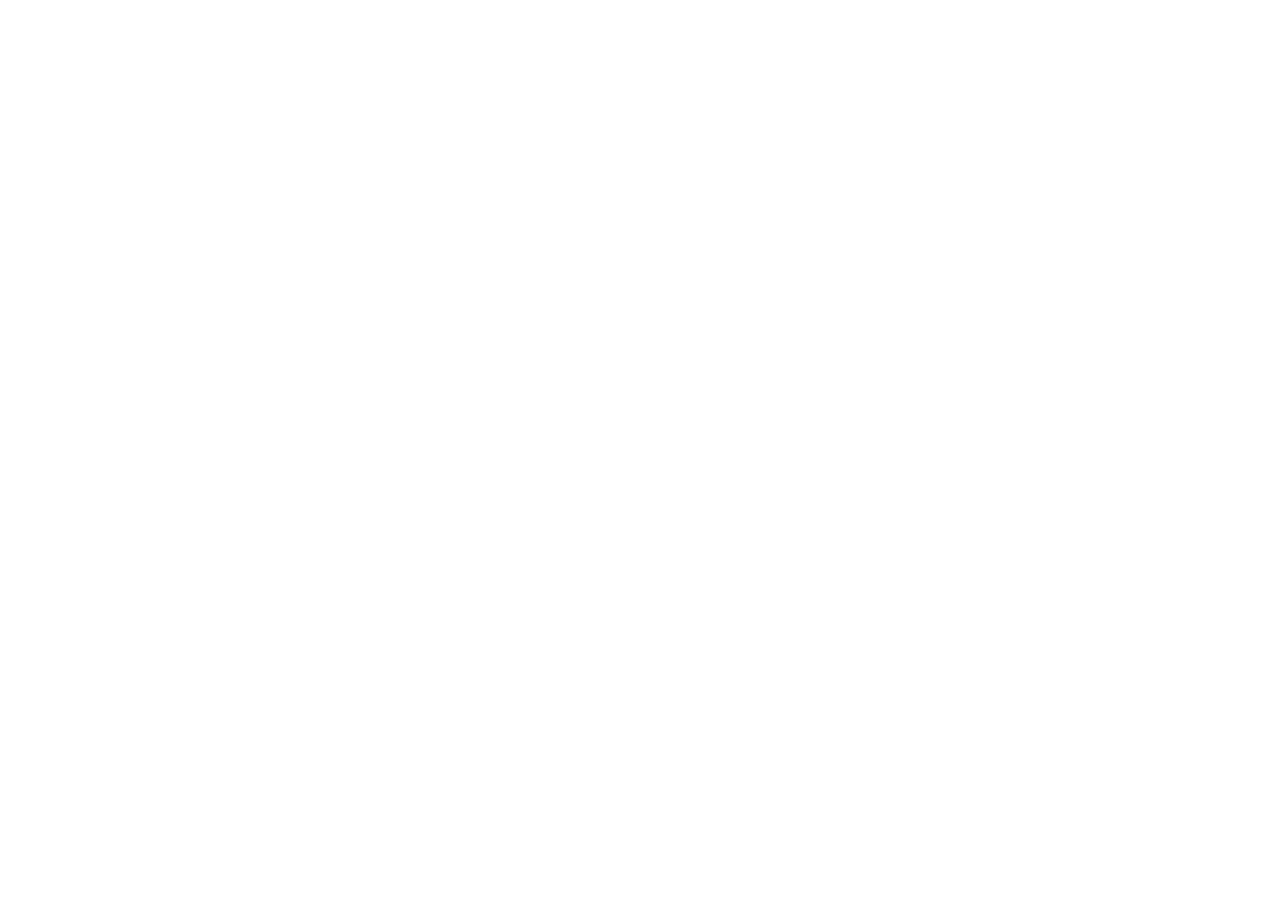
==== commit c147b4e7: "ass2" ====
--- a/index.html
+++ b/index.html
@@ -3,246 +3,68 @@
 <head>
     <meta charset="UTF-8">
     <meta name="viewport" content="width=device-width, initial-scale=1.0">
-    <title>Tourism webpage</title>
-    <link href="https://cdn.jsdelivr.net/npm/bootstrap@5.3.8/dist/css/bootstrap.min.css" rel="stylesheet" integrity="sha384-sRIl4kxILFvY47J16cr9ZwB07vP4J8+LH7qKQnuqkuIAvNWLzeN8tE5YBujZqJLB" crossorigin="anonymous">
-     <link rel="stylesheet" href="index.css">
-     <link rel="stylesheet" href="https://cdnjs.cloudflare.com/ajax/libs/font-awesome/7.0.1/css/all.min.css">
-  </head>
+    <title>Document</title>
+</head>
 <body>
-    <script src="https://cdn.jsdelivr.net/npm/bootstrap@5.3.8/dist/js/bootstrap.bundle.min.js" integrity="sha384-FKyoEForCGlyvwx9Hj09JcYn3nv7wiPVlz7YYwJrWVcXK/BmnVDxM+D2scQbITxI" crossorigin="anonymous"></script>
- <nav class="navbar navbar-expand-lg bg-body-primary fixed-top custom-nav">
-  <div class="container-fluid">
-    <img src="asset/nasa-2W-QWAC0mzI-unsplash.jpg" alt="logo" class="logo">
-    <button class="navbar-toggler" type="button" data-bs-toggle="collapse" data-bs-target="#navbarSupportedContent" aria-controls="navbarSupportedContent" aria-expanded="false" aria-label="Toggle navigation">
-      <span class="navbar-toggler-icon"></span>
-    </button>
-    <div class="collapse navbar-collapse" id="navbarSupportedContent">
-      <ul class="navbar-nav me-auto mb-2 mb-lg-0">
-        <li class="nav-item">
-          <a class="nav-link active text-white" aria-current="page" href="#">Home</a>
-        </li>
-        <li class="nav-item">
-          <a class="nav-link" href="#"> Packages</a>
-        </li>
-        <li class="nav-item dropdown">
-          <a class="nav-link dropdown-toggle" href="#" role="button" data-bs-toggle="dropdown" aria-expanded="false">
-            Destination
-          </a>
-          <ul class="dropdown-menu">
-            <li><a class="dropdown-item" href="#">Europe</a></li>
-            <li><a class="dropdown-item" href="#">Australia</a></li>
-            <li><a class="dropdown-item" href="#">Africa</a></li>
-            <li><hr class="dropdown-divider"></li>
-            <li><a class="dropdown-item" href="#">Check other places we offer</a></li>
-          </ul>
-        </li>
-        <li class="nav-item">
-          <a class="nav-link " >Contact / Book Now</a>
-        </li>
-      </ul>
-      <form class="d-flex" role="search">
-        <input class="form-control me-2" type="search" placeholder="Search beautiful places" aria-label="Search"/>
-        <button class="btn btn-outline-success" type="submit">Search</button>
-      </form>
-    </div>
-  </div>
-</nav>
-<!-- nd of nav bar  e -->
- <div id="carouselExampleCaptions" class="carousel slide">
-  <div class="carousel-indicators">
-    <button type="button" data-bs-target="#carouselExampleCaptions" data-bs-slide-to="0" class="active" aria-current="true" aria-label="Slide 1"></button>
-    <button type="button" data-bs-target="#carouselExampleCaptions" data-bs-slide-to="1" aria-label="Slide 2"></button>
-    <button type="button" data-bs-target="#carouselExampleCaptions" data-bs-slide-to="2" aria-label="Slide 3"></button>
-  </div>
-  <div class="carousel-inner">
-    <div class="carousel-item active">
-      <img src="https://plus.unsplash.com/premium_photo-1684713510655-e6e31536168d?w=500&auto=format&fit=crop&q=60&ixlib=rb-4.1.0&ixid=M3wxMjA3fDB8MHxzZWFyY2h8MXx8c3RhbmRmb3JkJTIwYnJpZGdlJTIwc3RhZGl1bXxlbnwwfHwwfHx8MA%3D%3D" class="d-block w-100" alt="london">
-      <div class="carousel-caption d-none d-md-block">
-        <h5>Fulham, London, England</h5>
-        <p>Stamford Bridge is one of London’s most iconic football stadiums and the historic home of Chelsea FC. Located in Fulham, it offers an exciting matchday atmosphere, guided stadium tours, and a museum that celebrates over a century of football history.</p>
-      </div>
-    </div>
-    <div class="carousel-item">
-      <img src="https://images.unsplash.com/photo-1523482580672-f109ba8cb9be?w=500&auto=format&fit=crop&q=60&ixlib=rb-4.1.0&ixid=M3wxMjA3fDB8MHxzZWFyY2h8Mnx8YXVzdHJhbGlhfGVufDB8fDB8fHww" class="d-block w-100" alt="lagos">
-      <div class="carousel-caption d-none d-md-block">
-        <h5>Australia</h5>
-        <p>Australia is a diverse destination known for its stunning beaches, unique wildlife, vibrant cities, and world-famous natural wonders like the Great Barrier Reef.</p>
-      </div>
-    </div>
-    <div class="carousel-item">
-      <img src="https://plus.unsplash.com/premium_photo-1694475057464-7a9edc50a2e3?w=500&auto=format&fit=crop&q=60&ixlib=rb-4.1.0&ixid=M3wxMjA3fDB8MHxzZWFyY2h8MTN8fGxhZ29zJTIwbmlnZXJpYXxlbnwwfHwwfHx8MA%3D%3D" class="d-block w-100" alt="new york">
-      <div class="carousel-caption d-none d-md-block">
-        <h5>Lagos nigeria, AFRICA</h5>
-        <p>Lagos is Nigeria’s vibrant coastal city, famous for its beautiful beaches, lively nightlife, rich culture, and fast-growing urban energy.</p>
-      </div>
-    </div>
-  </div>
-  <button class="carousel-control-prev" type="button" data-bs-target="#carouselExampleCaptions" data-bs-slide="prev">
-    <span class="carousel-control-prev-icon" aria-hidden="true"></span>
-    <span class="visually-hidden">Previous</span>
-  </button>
-  <button class="carousel-control-next" type="button" data-bs-target="#carouselExampleCaptions" data-bs-slide="next">
-    <span class="carousel-control-next-icon" aria-hidden="true"></span>
-    <span class="visually-hidden">Next</span>
-  </button>
-</div>
-  <!-- end of carousel -->
-   <div class=" row justify-content-between p-5">
-   <div class="card" style="width: 18rem;">
-  <img src="https://images.unsplash.com/photo-1714782648090-b7ddd4b9cfcd?w=500&auto=format&fit=crop&q=60&ixlib=rb-4.1.0&ixid=M3wxMjA3fDB8MHxzZWFyY2h8Mnx8Z29vZCUyMGV1cm9wZSUyMHBpY3R1cmV8ZW58MHx8MHx8fDA%3D" class="card-img-top custom-img" alt="europetour">
-  <div class="card-body">
-    <h5 class="card-title">EUROPE TOUR</h5>
-    <p class="card-text">Discover iconic landmarks, charming streets, and unforgettable cultures.
-      Travel through historic cities, breathtaking landscapes, and vibrant traditions.
-    </p>
-    <button type="button" class="btn btn-primary" data-bs-toggle="modal" data-bs-target="#exampleModal">
-    BOOK YOUR EUROPE TRIP 
-    
-   </button>
-  </div>
-</div>
-   <div class="card" style="width: 18rem;">
-    <img src="https://plus.unsplash.com/premium_photo-1666983888610-2362b2433009?w=500&auto=format&fit=crop&q=60&ixlib=rb-4.1.0&ixid=M3wxMjA3fDB8MHxzZWFyY2h8MXx8YXVzdHJhbGlhfGVufDB8fDB8fHww" class="card-img-top w-100" alt="africantour">
-    <div class="card-body">
-    <h5 class="card-title">AUSTRALIA TOUR</h5>
-    <p class="card-text">Explore sun-soaked beaches, vibrant cities, and unique wildlife.
-      A land of natural wonders, cultural experiences, and endless adventure
-    </p>
-   <button type="button" class="btn btn-primary" data-bs-toggle="modal" data-bs-target="#exampleModal">
-    BOOK YOUR AUSSIE TRIP 
-    
-   </button>
-  </div>
-</div>
-   <div class="card" style="width: 18rem;">
-  <img src="https://media.istockphoto.com/id/1464998966/photo/beautiful-nile-scenery-with-sailboat-in-the-nile-on-the-way-to-pyramids-aswan-egypt.webp?a=1&b=1&s=612x612&w=0&k=20&c=IHYoTOpdnmyFBiVKpAgd6wKQHH4Zco_a_rJFrEYwFBw=" class="card-img-top w-100" alt="africantour">
-  <div class="card-body">
-    <h5 class="card-title">AFRICA TOUR</h5>
-    <p class="card-text">A land of breathtaking landscapes, wildlife, and rich cultures
-      From deserts to jungles, discover the heart of the continent.
-    </p>
-    <button type="button" class="btn btn-primary" data-bs-toggle="modal" data-bs-target="#exampleModal">
-    BOOK YOUR AFRICA TRIP 
-    
-   </button>
-  </div>
-</div>
-</div>
- <!-- end of  card -->
-  <!-- frequently ask question
-   -->
-    <section id="faq" class="py-5 bg-primary text-white">
-  <div class="container">
-    <h2 class="text-center mb-4 fw-bold">Frequently Asked Questions</h2>
-    <div class="accordion" id="faqAccordion">
-      <div class="accordion accordion-flush" id="accordionFlushExample">
-  <div class="accordion-item">
-    <h2 class="accordion-header">
-      <button class="accordion-button collapsed" type="button" data-bs-toggle="collapse" data-bs-target="#flush-collapseOne" aria-expanded="false" aria-controls="flush-collapseOne">
-         How do I book a trip?
-      </button>
-    </h2>
-    <div id="flush-collapseOne" class="accordion-collapse collapse" data-bs-parent="#accordionFlushExample">
-      <div class="accordion-body">You can book directly on our website (daredre) by simply booking and selecting your destination and travel dates</div>
-    </div>
-  </div>
-  <div class="accordion-item">
-    <h2 class="accordion-header">
-      <button class="accordion-button collapsed" type="button" data-bs-toggle="collapse" data-bs-target="#flush-collapseTwo" aria-expanded="false" aria-controls="flush-collapseTwo">
-         Can I cancel or change my booking?
-      </button>
-    </h2>
-    <div id="flush-collapseTwo" class="accordion-collapse collapse" data-bs-parent="#accordionFlushExample">
-      <div class="accordion-body">no you cant once its procesed it cant be reversed.read our terms and condition</div>
-    </div>
-  </div>
-  <div class="accordion-item">
-    <h2 class="accordion-header">
-      <button class="accordion-button collapsed" type="button" data-bs-toggle="collapse" data-bs-target="#flush-collapseThree" aria-expanded="false" aria-controls="flush-collapseThree">
-        is travelling fee refundable
-      </button>
-    </h2>
-    <div id="flush-collapseThree" class="accordion-collapse collapse" data-bs-parent="#accordionFlushExample">
-      <div class="accordion-body">NO and capital no</div>
-    </div>
-  </div>
-</div>
-  <!-- modal -->
-   <!-- Button trigger modal -->
+    <script>
+        //  number 1
 
+        let tenArr = [ 1, 2, 3 ,4 , 5 , 6,7 ,8 ,9 ,10];
+       let newTenArr = tenArr.map(x => x *2);
+        console.log(newTenArr);
+        
+        // number2
 
-<!-- Modal -->
-<div class="modal fade" id="exampleModal" tabindex="-1" aria-labelledby="exampleModalLabel" aria-hidden="true">
-  <div class="modal-dialog">
-    <div class="modal-content">
-      <div class="modal-header">
-        <h1 class="modal-title fs-5" id="exampleModalLabel">book trips</h1>
-        <button type="button" class="btn-close" data-bs-dismiss="modal" aria-label="Close"></button>
-      </div>
-      <div class="modal-body">
-        <h5>fill the form below to book your trip to favourite destination
-          and choose  your favorite continent
-        </h5>
+        let studentScore = [45, 67, 89, 34, 90, 76, 54];
+        let filteredScore = studentScore.filter(s => s > 60);
+        console.log(filteredScore);
+
+        //  number 3
+
+        let reducedScore = studentScore.reduce((add , n) => add + n,0)
+        console.log(reducedScore);
+
+        // number 4
+
+        let fruits =  ['apple', 'banana', 'mango', 'orange', 'pear']
+       let sliceFruit =   fruits.slice(0,3);
+          console.log(sliceFruit);
+
+        //   no5
+
+          fruits.splice(2,1 ,'grape');
+          console.log(fruits);
+
+        //   number 6
+       
+          let brilliantStudent = studentScore.find((x) => x > 80);
+          console.log(brilliantStudent);
+
+        //    number 7
+
+          fruits.forEach(fruits => {
+            console.log(fruits.toUpperCase())
+          })
+
          
-        <select>
-          <option value="">Europe</option>
-          <option value="">Australia</option>
-          <option value="">Africa</option>
-          <option value="">other</option>
-        </select>
-          <form class="modalform">
-            <input type="text" placeholder="fullname" id="b-input">
-            <label>destination</label> <select>
-              <option value="">sydney</option>
-              <option value="">Great Barrier Reef</option>
-              <option value="">Melbourne</option>
-              <option value="">Cape Town, South Africa</option>
-              <option value="">Marrakech, Morocco</option>
-              <option value="">Pyramids of Giza, Egypt</option>
-              <option value="">Rome, Italy</option>
-              <option value="">Santorini, Greece</option>
-              <option value="">fulham london</option>
-              <option value="">Barcelona, Spain</option>
-            </select>
-             
-             <input type="date" name="" id="b-input">
-          </form>
-      </div>
-      <div class="modal-footer">
-        <button type="button" class="btn btn-secondary" data-bs-dismiss="modal">Close</button>
-        <button type="button" class="btn btn-primary">Save changes</button>
-      </div>
-    </div>
-  </div>
-</div></section>
-  <footer class="bg-primary text-white py-4 w-90">
-  <div class="container d-flex flex-column flex-md-row justify-content-between align-items-center">
+   
+        //    number 8
 
-    <!-- Address -->
-    <div class="mb-3 mb-md-0">
-     <img src="asset/nasa-2W-QWAC0mzI-unsplash.jpg" alt="" class="logo">
-      <p class="mb-0">123 Travel Lane, Lagos, Nigeria</p>
-    </div>
+          let name =  ['John', 'Jane', 'Mark', 'Mary'];
+          console.log(name.includes('Mark'));
 
-    <!-- Contact Button -->
-    <div class="mb-3 mb-md-0">
-      <a href="#contact" class="btn btn-primary">Contact Us</a>
-    </div>
+        //    number 9
 
-    <!-- Social Media Icons -->
-    <div>
-      <a href="#" class="text-white me-2"><i class="bi bi-facebook"></i></a>
-      <a href="#" class="text-white me-2"><i class="bi bi-twitter"></i></a>
-      <a href="#" class="text-white me-2"><i class="bi bi-instagram"></i></a>
-    </div>
+      let s_h =  tenArr.sort(function (x ,y) {
+        return y - x;
+      });
+        console.log(s_h);
 
-  </div>
+        // NUMBER 10
 
-  <!-- Copyright -->
-  <div class="text-center mt-3">
-    <small>© 2025 daredre. All rights reserved.</small>
-  </div>
-</footer>
-  
+        let arr1 =  ['red', 'blue'];
+        let arr2 =  ['green', 'yellow'];
+        console.log(arr1.concat(arr2));
+    </script>
 </body>
 </html>
